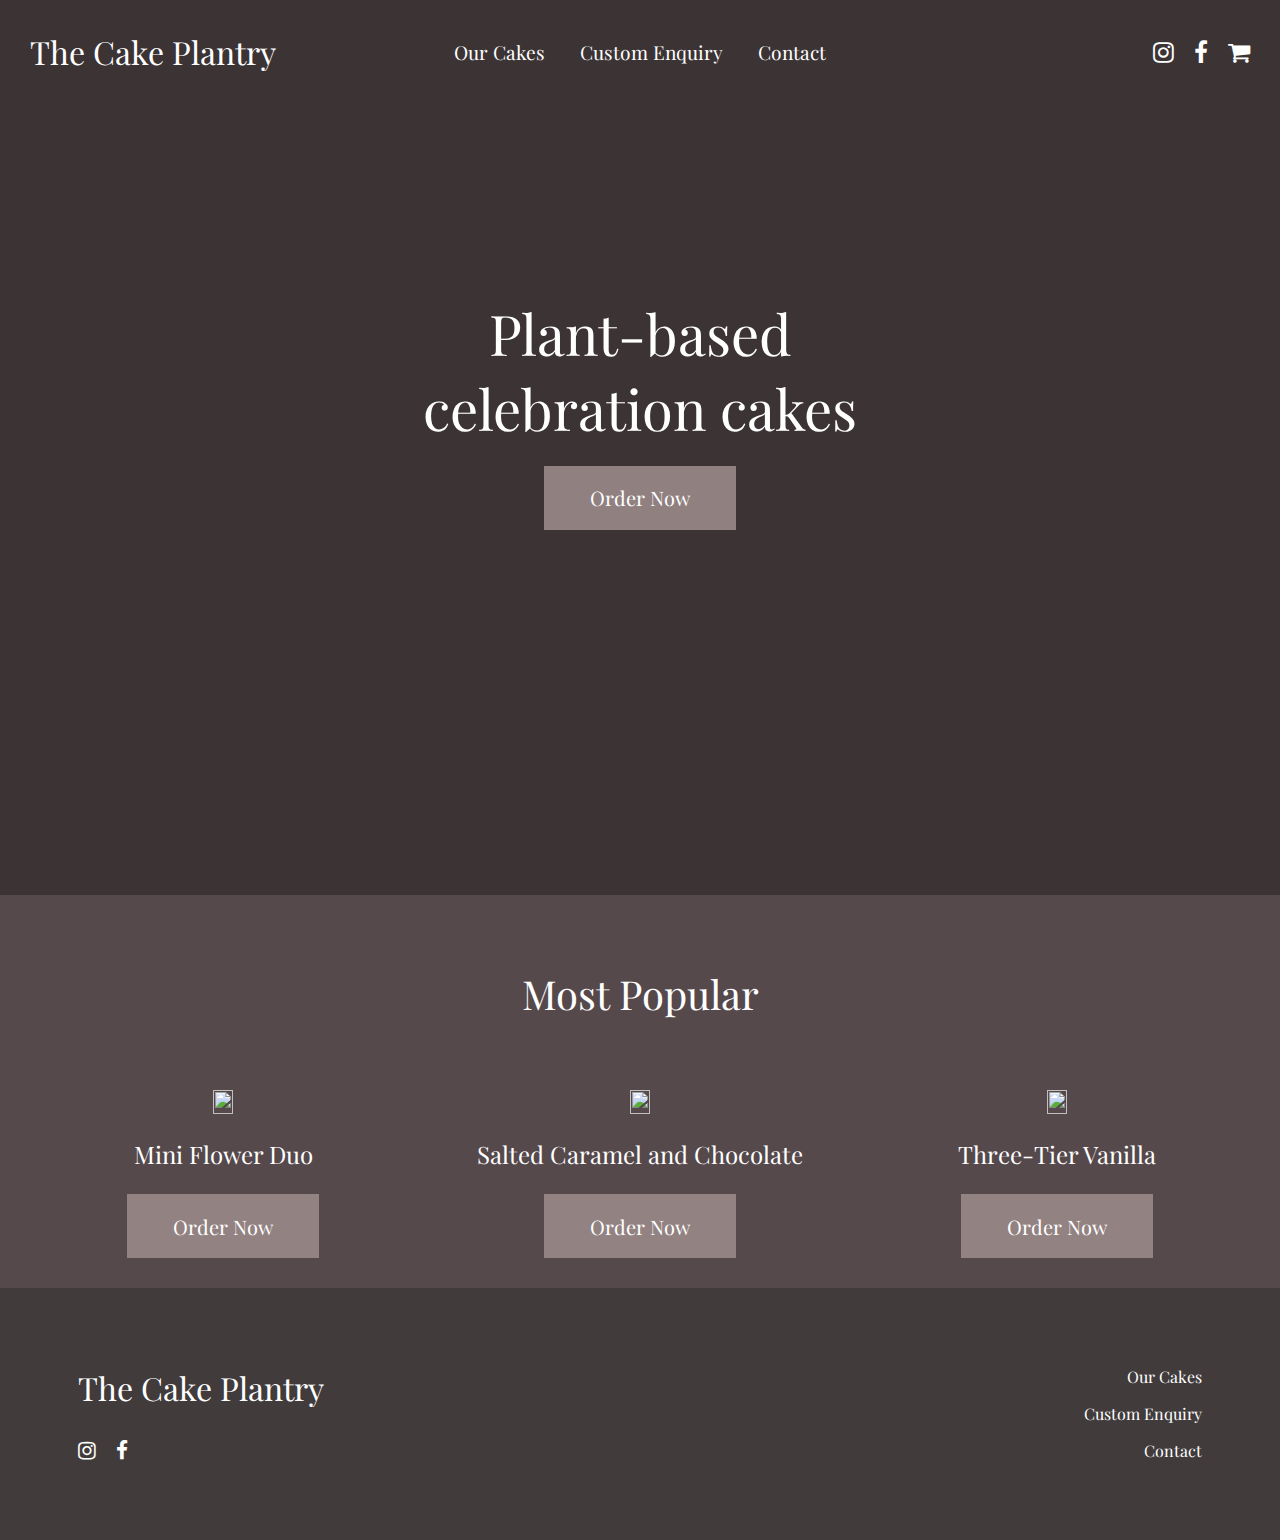
==== index.html @ 1ce96871 "Add files via upload" ====
<!DOCTYPE html>
<html lang="en">
<head>
    <meta charset="UTF-8">
    <meta name="viewport" content="width=device-width, initial-scale=1.0">
    <title>The Cake Plantry</title>
    <link rel="preconnect" href="https://fonts.googleapis.com">
    <link rel="preconnect" href="https://fonts.gstatic.com" crossorigin>
    <link href="https://fonts.googleapis.com/css2?family=Playfair+Display:ital,wght@0,400;0,700;1,400&display=swap" rel="stylesheet">
    <link rel="stylesheet" href="https://cdnjs.cloudflare.com/ajax/libs/font-awesome/4.7.0/css/font-awesome.min.css">
    <link rel="stylesheet" href="all_pages.css">
</head>

<body>
    <main class="main-image">
        <div class="overlay">
            <nav class="top-nav">
                <div class="home-nav">
                    <a class=home-nav-link href="index.html">The Cake Plantry</a>
                </div>
                <div class="middle-nav">
                    <a href="page_two_ourcakes.html">Our Cakes</a>
                    <a href="page_three_customenquiry.html">Custom Enquiry</a>
                    <a href="page_four_contact.html">Contact</a>
                </div>
                <div class="right-nav">
                    <a href="#" class="fa fa-instagram"></a>
                    <a href="#" class="fa fa-facebook"></a>
                    <a href="#" class="fa fa-shopping-cart"></a>
                </div>
            </nav>
        
            <div class="cake-description">
                <p class="main-description-first-line">Plant-based</p>
                <p class="main-description-second-line">celebration cakes</p>
                <a href="page_two_ourcakes.html">
                    <button class="order-now-button">Order Now</button>
                </a>
            </div>
        </div>
    </main>
    
    <section class="most-popular-section">
        <p class="most-popular-heading">Most Popular</p>
        <div class="most-popular-grid">
            <div class="most-popular-grid-item">   
                <div class="most-popular-cake-image">
                    <img src="https://images.unsplash.com/photo-1662101705944-cb71685d775d?ixlib=rb-4.0.3&ixid=M3wxMjA3fDB8MHxwaG90by1wYWdlfHx8fGVufDB8fHx8fA%3D%3D&auto=format&fit=crop&w=774&q=80" alt="">
                </div>
                <p class="most-popular-cake-title">Mini Flower Duo</p>
                <a href="page_two_ourcakes.html">
                    <button class="order-now-button">Order Now</button>
                </a>       
            </div>

            <div class="most-popular-grid-item">   
                <div class="most-popular-cake-image">
                    <img src="https://images.unsplash.com/photo-1612809076670-c93d4176e065?ixlib=rb-4.0.3&ixid=M3wxMjA3fDB8MHxzZWFyY2h8MTQwfHxiaXJ0aGRheSUyMGNha2V8ZW58MHx8MHx8fDA%3D&auto=format&fit=crop&w=800&q=60" alt="">
                </div>
                <p class="most-popular-cake-title">Salted Caramel and Chocolate</p>
                <a href="page_two_ourcakes.html">
                    <button class="order-now-button">Order Now</button>
                </a>
            </div>

            <div class="most-popular-grid-item">   
                    <div class="most-popular-cake-image">
                        <img src="https://images.unsplash.com/photo-1519654793190-2e8a4806f1f2?ixlib=rb-4.0.3&ixid=M3wxMjA3fDB8MHxzZWFyY2h8MjZ8fG5ha2VkJTIwY2FrZXxlbnwwfHwwfHx8MA%3D%3D&auto=format&fit=crop&w=800&q=60" alt="">
                    </div>
                    <p class="most-popular-cake-title">Three-Tier Vanilla</p>
                    <a href="page_two_ourcakes.html">
                        <button class="order-now-button">Order Now</button>
                    </a>
            </div>
        </div>
    </section>

    <footer>
        <div class="left-footer">
            <a class=home-nav-link href="index.html">The Cake Plantry</a>
            <div class="icons">
                <a href="#" class="fa fa-instagram"></a>
                <a href="#" class="fa fa-facebook"></a>
            </div>
        </div>
        <div class="right-footer">
            <a href="page_two_ourcakes.html">Our Cakes</a>
            <a href="page_three_customenquiry.html">Custom Enquiry</a>
            <a href="page_four_contact.html">Contact</a>
        </div>
    </footer>
</body>
</html>
---- all_pages.css ----
body {
    font-family: 'Playfair Display', sans-serif;
    color: white;
    margin: 0;
    padding: 0;
    background-color: rgba(86, 73, 76, 1); 
}

.main-image {
    background-image: url(https://images.unsplash.com/photo-1588195538326-c5b1e9f80a1b?ixlib=rb-4.0.3&ixid=M3wxMjA3fDB8MHxwaG90by1wYWdlfHx8fGVufDB8fHx8fA%3D%3D&auto=format&fit=crop&w=1500&q=80);
}

.overlay {
    background-color: rgba(0, 0, 0, 0.3);
}

.top-nav {
    display: grid;
    grid-template-columns: repeat(3, 1fr);
    background-color: transparent;
    justify-content: space-between;
    align-items: center;
    padding: 30px;
}

.home-nav-link {
    font-size: 2rem;
}

.top-nav a {
    color: rgba(255, 255, 255, 1);
    text-decoration: none;
}

.home-nav {
    display: flex;
}

.middle-nav {
    display: flex;
    justify-content: space-around;
    align-items: center;
    font-size: 1.2rem;
}

.right-nav {
    display: flex;
    justify-content: flex-end;
    align-items: center;
    gap: 20px;
    font-size: 1.5rem;
}

.shopping-cart-quantity {
    font-size: 1rem;
    font-family: arial;
}

.underlined-heading {
    border-bottom: 1px solid white;
    padding-bottom: 4px;
}

.cake-description {
    min-height: 600px;
    display: flex;
    flex-direction: column;
    align-items: center;
    padding-top: 15%;
    font-size: 3.5rem;
}

.main-description-first-line, .main-description-second-line {
    text-align: center;
    margin: 0;
}

.order-now-button, .add-to-cart-button {
    border: none;
    font-size: 20px;
    font-family: 'Playfair Display', sans-serif;
    color: white;
    background-color: rgba(153, 136, 136, 0.9);
    cursor: pointer;
    width: 12rem;
    height: 4rem;
    transition-duration: 0.1s;
}
  
.order-now-button:hover, .add-to-cart-button:hover {
    background-color: rgba(153, 136, 136, 0.7);
    color: white;
}

.most-popular-section {
    text-align: center;
}

.most-popular-heading, .our-cakes-heading, .contact-us-heading, .custom-orders-heading {
    font-size: 2.5rem;
    padding-top: 2rem;
}

.most-popular-grid {
    display: grid;
    grid-template-columns: repeat(3, 1fr);
    gap: 30px;
    padding: 30px;
}

.most-popular-grid-item {
    display: flex;
    flex-direction: column;
    align-items: center;
}

.most-popular-cake-image img {
    object-fit: cover;
    height: 100%;
    width: 100%;
}

.most-popular-cake-title {
    font-size: 1.5rem;
}

footer {
    background-color: rgb(65, 59, 60);
    display: flex;
    justify-content: space-between;
    align-items: center;
    padding: 30px;
}

footer a {
    color: rgba(255, 255, 255, 1);
    text-decoration: none;
}

.icons {
    display: flex;
    gap: 20px;
    font-size: 1.3rem;
}

.left-footer {
    display: flex;
    flex-direction: column;
    padding: 3rem;
    gap: 2rem;
}

.right-footer {
    display: flex;
    flex-direction: column;
    align-items: flex-end;
    padding: 3rem;
    gap: 1rem;
}

.custom-enquiry-main-image {
background-image: url(https://images.unsplash.com/photo-1581745073351-e053d7d73694?ixlib=rb-4.0.3&ixid=M3wxMjA3fDB8MHxwaG90by1wYWdlfHx8fGVufDB8fHx8fA%3D%3D&auto=format&fit=crop&w=1691&q=80);
min-height: 1200px;
}

.custom-enquiry-overlay {
    background-color: rgba(0, 0, 0, 0.3);
    min-height: 1200px;
}

.our-cakes-section, .custom-orders-section {
    display: flex;
    flex-direction: column;
    align-items: center;
}

.our-cakes-description, .custom-orders-description {
    font-size: 1.2rem;
    padding-bottom: 2rem;
    max-width: 40%;
    text-align: center;
}

.our-cakes-grid {
    display: grid;
    grid-template-columns: repeat(4, 1fr);
    grid-template-rows: repeat(2, 1fr);
    gap: 30px;
    padding: 30px;
}

.our-cakes-grid-item {
    display: flex;
    flex-direction: column;
    align-items: center;
}

.our-cakes-grid-image img {
    object-fit: cover;
    height: 100%;
    width: 100%;
}

.our-cakes-info{
    list-style-type: none;
    text-align: center;
}

.custom-enquiry-form-container {
    max-width: 50%;
    margin: 0 auto;
    padding: 20px;
    color: rgb(51, 51, 51);
    background-color: white;
    font-family: sans-serif;
    margin-bottom: 100px;
}

.custom-form-field {
    display: flex;
    flex-direction: column;
    gap: 15px;
}

.form-heading {
    font-size: 1.5rem;
    text-align: center;
    font-family: sans-serif;
    padding-bottom: 15px;
}

.pickupordeliveryoption {
    padding-bottom: 1rem;
}

.pickup-or-delivery-label {
    font-weight: bold;
}

.submit-button {
    background-color: rgba(153, 136, 136, 1);
    font-size: 1rem;
    color: white;
    padding: 19px 32px;
    border: none;
    cursor: pointer;
}

.submit-button-container {
    text-align: center;
}

.contact-main-image {
    background-image: url(https://images.unsplash.com/photo-1609968159000-92ebd2c71d22?ixlib=rb-4.0.3&ixid=M3wxMjA3fDB8MHxwaG90by1wYWdlfHx8fGVufDB8fHx8fA%3D%3D&auto=format&fit=crop&w=1770&q=80);
    min-height: 759px;
}

.contact-overlay {
    min-height: 759px;
}

.contact-us-description {
    display: flex;
    flex-direction: column;
    align-items: center;
}

.get-in-touch-button {
    display: inline-block;
    background-color: rgba(153, 136, 136, 1);
    font-size: 1rem;
    color: white;
    padding: 19px 32px;
    border: none;
    cursor: pointer;
    font-family: Playfair Display;
  }

.form-container {
    display: none;
    max-width: 400px;
    margin: 0 auto;
    padding: 20px;
    color: rgba(51, 51, 51, 1);
    background-color: white;
    margin-bottom: 100px;
}
  
.form-title {
    font-size: 1rem;
    margin-bottom: 10px;
}

.form-field {
    width: 95%;
    padding: 10px;
    margin-bottom: 15px;
    border: 1px solid lightgrey;
    background-color: rgba(250, 250, 250, 1);
}

textarea {
    font-family: sans-serif;
}
.form-field textarea {
    height: 150px;
}

.form-button {
    background-color: rgba(153, 136, 136, 1);
    color: white;
    border: none;
    padding: 10px 20px;
    margin: 10px 10px;
    cursor: pointer;
}
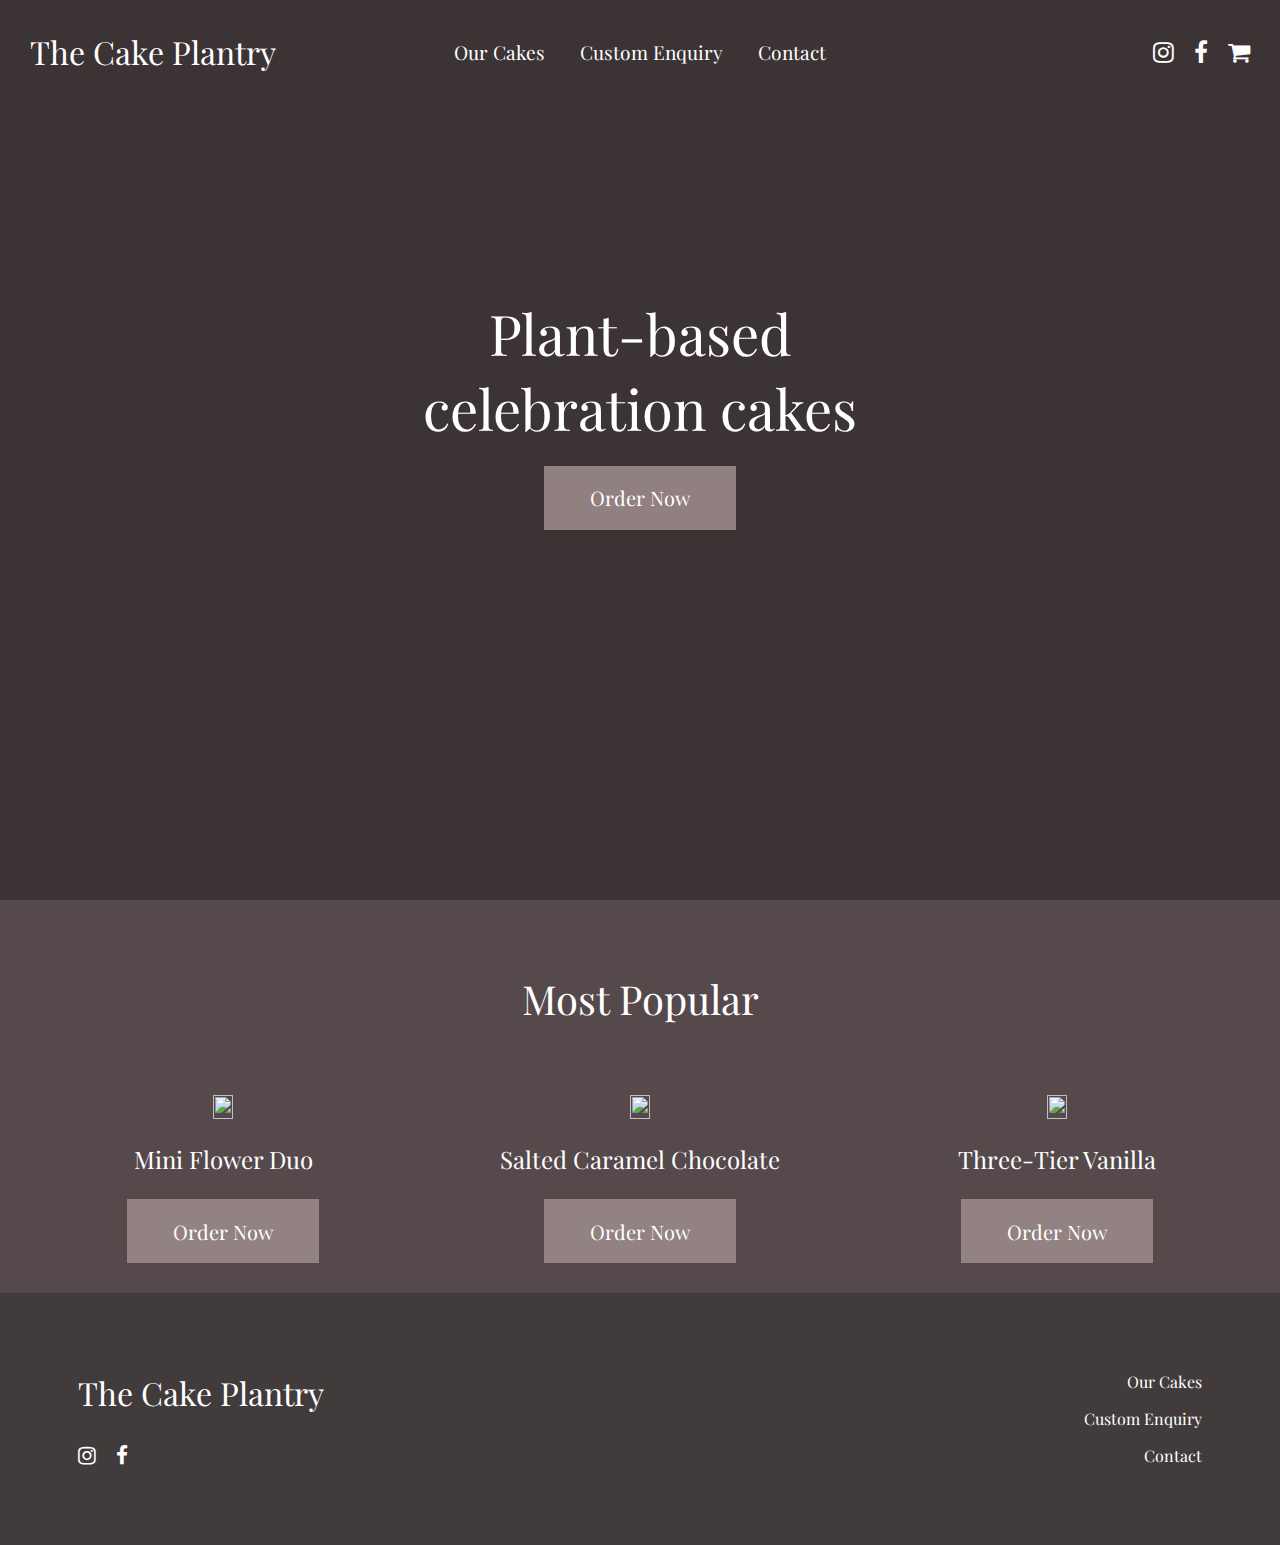
==== commit 065a6e12: "Update index.html" ====
--- a/index.html
+++ b/index.html
@@ -57,7 +57,7 @@
                 <div class="most-popular-cake-image">
                     <img src="https://images.unsplash.com/photo-1612809076670-c93d4176e065?ixlib=rb-4.0.3&ixid=M3wxMjA3fDB8MHxzZWFyY2h8MTQwfHxiaXJ0aGRheSUyMGNha2V8ZW58MHx8MHx8fDA%3D&auto=format&fit=crop&w=800&q=60" alt="">
                 </div>
-                <p class="most-popular-cake-title">Salted Caramel and Chocolate</p>
+                <p class="most-popular-cake-title">Salted Caramel Chocolate</p>
                 <a href="page_two_ourcakes.html">
                     <button class="order-now-button">Order Now</button>
                 </a>
@@ -90,4 +90,4 @@
         </div>
     </footer>
 </body>
-</html>+</html>
--- a/all_pages.css
+++ b/all_pages.css
@@ -1,6 +1,6 @@
 body {
     font-family: 'Playfair Display', sans-serif;
-    color: white;
+    color: rgba(255, 255, 255, 1);
     margin: 0;
     padding: 0;
     background-color: rgba(86, 73, 76, 1); 
@@ -8,10 +8,13 @@
 
 .main-image {
     background-image: url(https://images.unsplash.com/photo-1588195538326-c5b1e9f80a1b?ixlib=rb-4.0.3&ixid=M3wxMjA3fDB8MHxwaG90by1wYWdlfHx8fGVufDB8fHx8fA%3D%3D&auto=format&fit=crop&w=1500&q=80);
+    background-size: cover;
+    min-height: 900px;
 }
 
 .overlay {
     background-color: rgba(0, 0, 0, 0.3);
+    min-height: 900px;
 }
 
 .top-nav {
@@ -57,7 +60,7 @@
 }
 
 .underlined-heading {
-    border-bottom: 1px solid white;
+    border-bottom: 1px solid rgba(255, 255, 255, 1);
     padding-bottom: 4px;
 }
 
@@ -79,7 +82,7 @@
     border: none;
     font-size: 20px;
     font-family: 'Playfair Display', sans-serif;
-    color: white;
+    color: rgba(255, 255, 255, 1);
     background-color: rgba(153, 136, 136, 0.9);
     cursor: pointer;
     width: 12rem;
@@ -89,7 +92,7 @@
   
 .order-now-button:hover, .add-to-cart-button:hover {
     background-color: rgba(153, 136, 136, 0.7);
-    color: white;
+    color: rgba(255, 255, 255, 1);
 }
 
 .most-popular-section {
@@ -125,7 +128,7 @@
 }
 
 footer {
-    background-color: rgb(65, 59, 60);
+    background-color: rgba(65, 59, 60, 1);
     display: flex;
     justify-content: space-between;
     align-items: center;
@@ -160,6 +163,7 @@
 
 .custom-enquiry-main-image {
 background-image: url(https://images.unsplash.com/photo-1581745073351-e053d7d73694?ixlib=rb-4.0.3&ixid=M3wxMjA3fDB8MHxwaG90by1wYWdlfHx8fGVufDB8fHx8fA%3D%3D&auto=format&fit=crop&w=1691&q=80);
+background-size: cover;
 min-height: 1200px;
 }
 
@@ -185,14 +189,14 @@
     display: grid;
     grid-template-columns: repeat(4, 1fr);
     grid-template-rows: repeat(2, 1fr);
-    gap: 30px;
+    gap: 20px;
     padding: 30px;
 }
 
 .our-cakes-grid-item {
     display: flex;
     flex-direction: column;
-    align-items: center;
+    align-items: center;   
 }
 
 .our-cakes-grid-image img {
@@ -211,7 +215,7 @@
     margin: 0 auto;
     padding: 20px;
     color: rgb(51, 51, 51);
-    background-color: white;
+    background-color: rgba(255, 255, 255, 1);
     font-family: sans-serif;
     margin-bottom: 100px;
 }
@@ -240,7 +244,7 @@
 .submit-button {
     background-color: rgba(153, 136, 136, 1);
     font-size: 1rem;
-    color: white;
+    color: rgba(255, 255, 255, 1);
     padding: 19px 32px;
     border: none;
     cursor: pointer;
@@ -252,11 +256,12 @@
 
 .contact-main-image {
     background-image: url(https://images.unsplash.com/photo-1609968159000-92ebd2c71d22?ixlib=rb-4.0.3&ixid=M3wxMjA3fDB8MHxwaG90by1wYWdlfHx8fGVufDB8fHx8fA%3D%3D&auto=format&fit=crop&w=1770&q=80);
-    min-height: 759px;
+    background-size: cover;
+    min-height: 1000px;
 }
 
 .contact-overlay {
-    min-height: 759px;
+    min-height: 1000px;
 }
 
 .contact-us-description {
@@ -269,11 +274,11 @@
     display: inline-block;
     background-color: rgba(153, 136, 136, 1);
     font-size: 1rem;
-    color: white;
+    color: rgba(255, 255, 255, 1);
     padding: 19px 32px;
     border: none;
     cursor: pointer;
-    font-family: Playfair Display;
+    font-family: 'Playfair Display', sans-serif;
   }
 
 .form-container {
@@ -282,7 +287,7 @@
     margin: 0 auto;
     padding: 20px;
     color: rgba(51, 51, 51, 1);
-    background-color: white;
+    background-color: rgba(255, 255, 255, 1);
     margin-bottom: 100px;
 }
   
@@ -295,20 +300,21 @@
     width: 95%;
     padding: 10px;
     margin-bottom: 15px;
-    border: 1px solid lightgrey;
+    border: 1px solid rgba(211, 211, 211, 1);
     background-color: rgba(250, 250, 250, 1);
 }
 
 textarea {
     font-family: sans-serif;
 }
+
 .form-field textarea {
     height: 150px;
 }
 
 .form-button {
     background-color: rgba(153, 136, 136, 1);
-    color: white;
+    color: rgba(255, 255, 255, 1);
     border: none;
     padding: 10px 20px;
     margin: 10px 10px;
